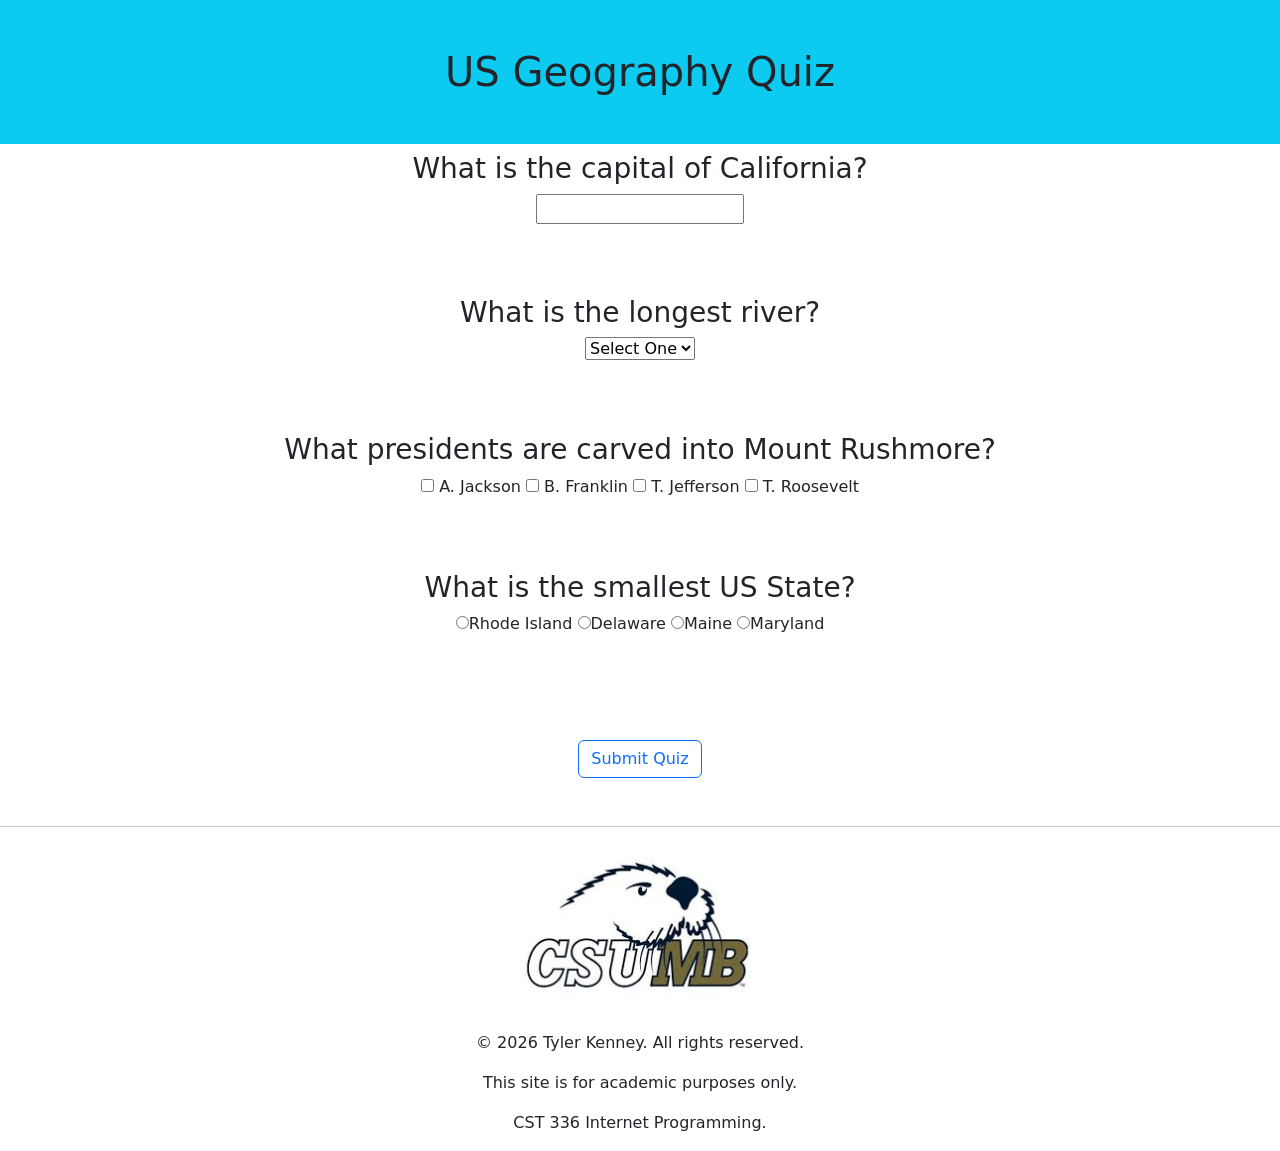
==== geo_quiz/index.html @ 129961e0 "finished tutorial" ====
<!DOCTYPE html>
<html lang="en">

<head>
    <meta charset="UTF-8">
    <meta name="viewport" content="width=device-width, initial-scale=1.0">
    <title>US Geography Quiz</title>
    <link rel="stylesheet" href="https://cdn.jsdelivr.net/npm/bootstrap@5.3.3/dist/css/bootstrap.min.css">
</head>

<body class="text-center">
    <h1 class="p-5 bg-info">US Geography Quiz</h1>
    <!-- <h1>US Geography Quiz</h1> -->

    <!-- <h3>What is the capital of California?</h3> -->
    <h3><span id="markImg1"></span>What is the capital of California?</h3>
    <input type="text" id="q1">
    <br><br>
    <div id="q1Feedback"></div>
    <br><br>

    <h3><span id="markImg2"></span>What is the longest river?</h3>
    <select id="q2">
        <option value="">Select One</option>
        <option value="ms">Mississippi</option>
        <option value="mo">Missouri</option>
        <option value="co">Colorado</option>
        <option value="de">Delaware</option>
    </select>
    <br><br>
    <div id="q2Feedback"></div>
    <br><br>

    <h3><span id="markImg3"></span>What presidents are carved into Mount Rushmore?</h3>
    <input type="checkbox" id="Jackson"> <label for="Jackson">A. Jackson</label>
    <input type="checkbox" id="Franklin"> <label for="Franklin">B. Franklin</label>
    <input type="checkbox" id="Jefferson"> <label for="Jefferson">T. Jefferson</label>
    <input type="checkbox" id="Roosevelt"> <label for="Roosevelt">T. Roosevelt</label>
    <br><br>
    <div id="q3Feedback"></div>
    <br><br>

    <h3><span id="markImg4"></span>What is the smallest US State?</h3>
    <div id="q4Choices"></div>
    <br><br>
    <div id="q4Feedback"></div>
    <br><br>


    <h3 id="validationFdbk" class="bg-danger text-white"></h3>
    <button class=" btn btn-outline-primary">Submit Quiz</button>
    <!-- <button>Submit Quiz</button> -->
    <!-- <h2 id="totalScore" class="text-info"></h2> -->
    <h2 id="totalScore"></h2>
    <h2 id="scoreFeedback"></h2>
    <h3 id="totalAttempts"></h3>
    <script src="js/script.js" defer></script>
    <br>

    <hr>
    <footer>
        <!--The footer will be added here -->
        <img src="img/csumb-logo.png" alt="CSUMB Logo">
        <div>
            <p>&copy; 2026 Tyler Kenney. All rights reserved.</p>
            <p>This site is for academic purposes only.</p>
            <p>CST 336 Internet Programming.</p>
            <!--Display CSUMB logo -->
            <!-- <p> Background Image <a href="https://share.google/xUMlwY7tOjyvR8HsI" target="_blank"> Source</a></p> -->
        </div>
    </footer>
</body>

</html>
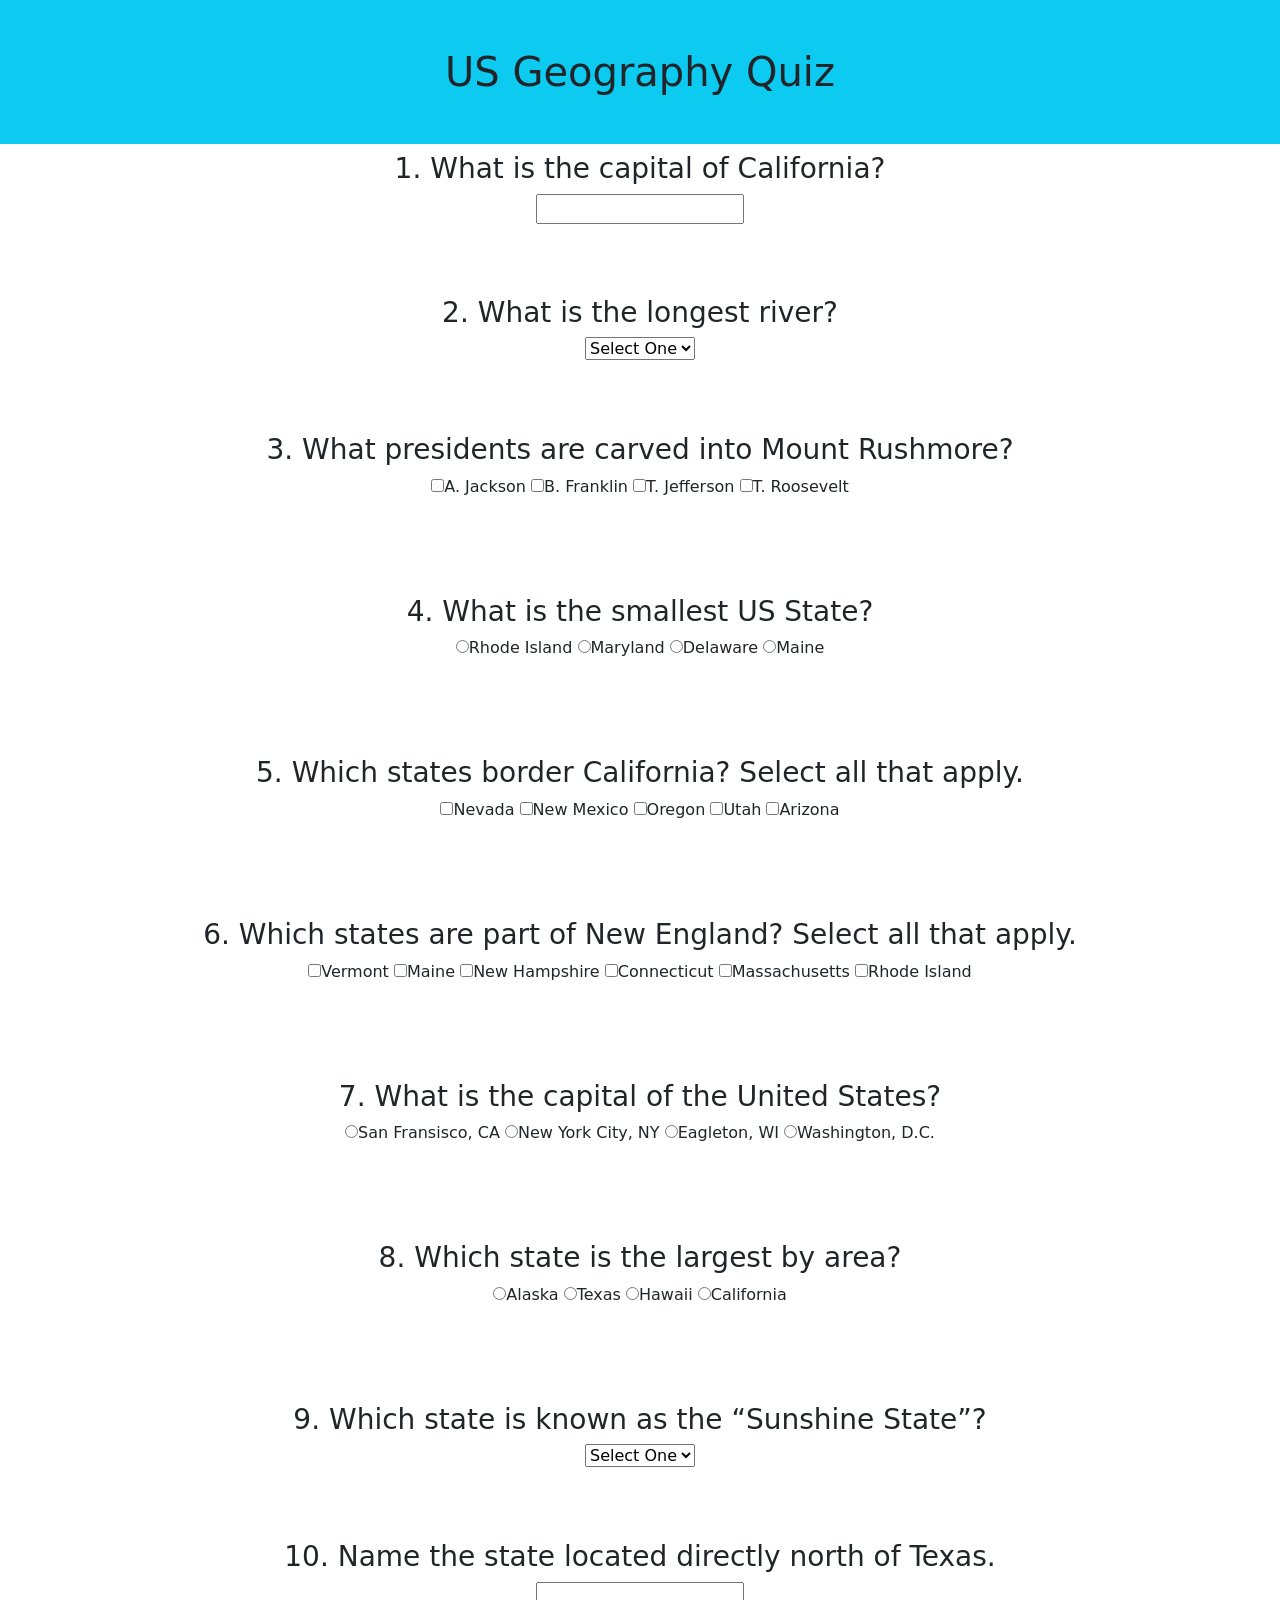
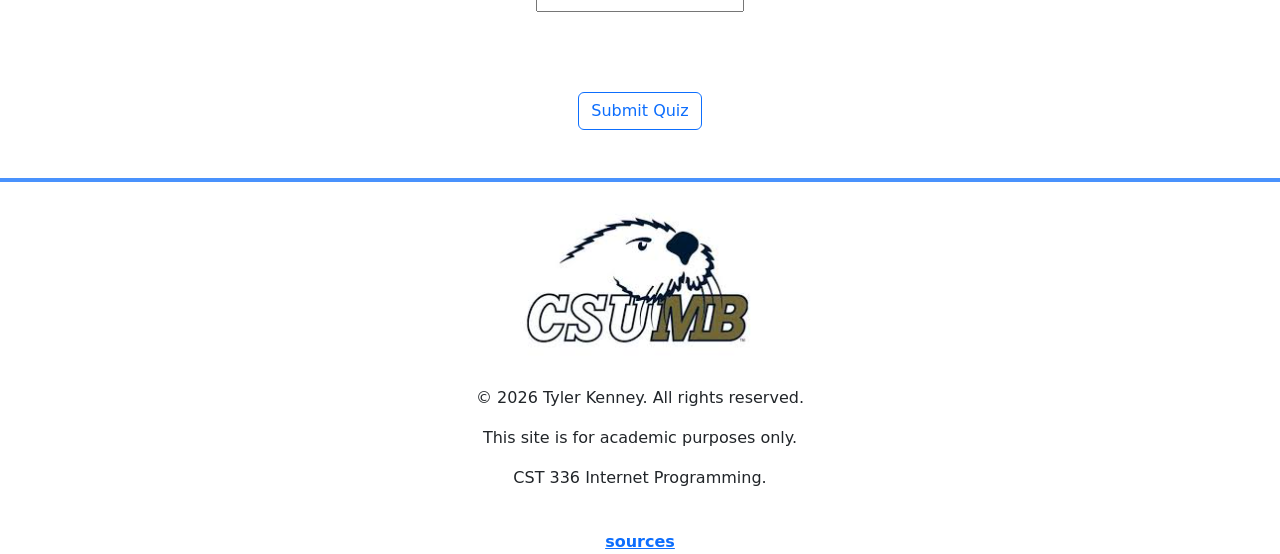
==== commit 3c44d9b0: "fullfilled rubric requirements" ====
--- a/geo_quiz/index.html
+++ b/geo_quiz/index.html
@@ -12,14 +12,16 @@
     <h1 class="p-5 bg-info">US Geography Quiz</h1>
     <!-- <h1>US Geography Quiz</h1> -->
 
+    <!--Question 1-->
     <!-- <h3>What is the capital of California?</h3> -->
-    <h3><span id="markImg1"></span>What is the capital of California?</h3>
+    <h3><span id="markImg1"></span>1. What is the capital of California?</h3>
     <input type="text" id="q1">
     <br><br>
     <div id="q1Feedback"></div>
     <br><br>
 
-    <h3><span id="markImg2"></span>What is the longest river?</h3>
+    <!--Question 2-->
+    <h3><span id="markImg2"></span>2. What is the longest river?</h3>
     <select id="q2">
         <option value="">Select One</option>
         <option value="ms">Mississippi</option>
@@ -31,22 +33,74 @@
     <div id="q2Feedback"></div>
     <br><br>
 
-    <h3><span id="markImg3"></span>What presidents are carved into Mount Rushmore?</h3>
-    <input type="checkbox" id="Jackson"> <label for="Jackson">A. Jackson</label>
+    <!--Question 3-->
+    <h3><span id="markImg3"></span>3. What presidents are carved into Mount Rushmore?</h3>
+    <div id="q3Choices"></div>
+    <!-- <input type="checkbox" id="Jackson"> <label for="Jackson">A. Jackson</label>
     <input type="checkbox" id="Franklin"> <label for="Franklin">B. Franklin</label>
     <input type="checkbox" id="Jefferson"> <label for="Jefferson">T. Jefferson</label>
-    <input type="checkbox" id="Roosevelt"> <label for="Roosevelt">T. Roosevelt</label>
+    <input type="checkbox" id="Roosevelt"> <label for="Roosevelt">T. Roosevelt</label> -->
     <br><br>
     <div id="q3Feedback"></div>
     <br><br>
 
-    <h3><span id="markImg4"></span>What is the smallest US State?</h3>
+    <!--Question 4-->
+    <h3><span id="markImg4"></span>4. What is the smallest US State?</h3>
     <div id="q4Choices"></div>
     <br><br>
     <div id="q4Feedback"></div>
     <br><br>
 
+    <!--Question 5-->
+    <h3><span id="markImg5"></span>5. Which states border California? Select all that apply.</h3>
+    <div id="q5Choices"></div>
+    <br><br>
+    <div id="q5Feedback"></div>
+    <br><br>
 
+    <!--Question 6-->
+    <h3><span id="markImg6"></span>6. Which states are part of New England? Select all that apply.</h3>
+    <div id="q6Choices"></div>
+    <br><br>
+    <div id="q6Feedback"></div>
+    <br><br>
+
+    <!--Question 7-->
+    <h3><span id="markImg7"></span>7. What is the capital of the United States?</h3>
+    <div id="q7Choices"></div>
+    <br><br>
+    <div id="q7Feedback"></div>
+    <br><br>
+
+    <!--Question 8-->
+    <h3><span id="markImg8"></span>8. Which state is the largest by area?</h3>
+    <div id="q8Choices"></div>
+    <br><br>
+    <div id="q8Feedback"></div>
+    <br><br>
+
+    <!--Question 9-->
+    <h3><span id="markImg9"></span>9. Which state is known as the “Sunshine State”?</h3>
+    <select id="q9">
+        <option value="">Select One</option>
+        <option value="ca">California</option>
+        <option value="tx">Texas</option>
+        <option value="nv">Nevada</option>
+        <option value="fl">Florida</option>
+        <option value="hi">Hawaii</option>
+    </select>
+    <br><br>
+    <div id="q9Feedback"></div>
+    <br><br>
+
+    <!--Question 10-->
+    <h3><span id="markImg10"></span>10. Name the state located directly north of Texas.</h3>
+    <input type="text" id="q10">
+    <br><br>
+    <div id="q10Feedback"></div>
+    <br><br>
+
+    <!--end of quiz. Time to submit-->
     <h3 id="validationFdbk" class="bg-danger text-white"></h3>
     <button class=" btn btn-outline-primary">Submit Quiz</button>
     <!-- <button>Submit Quiz</button> -->
@@ -57,7 +111,9 @@
     <script src="js/script.js" defer></script>
     <br>
 
-    <hr>
+
+
+    <hr class="border border-primary border-2 opacity-75">
     <footer>
         <!--The footer will be added here -->
         <img src="img/csumb-logo.png" alt="CSUMB Logo">
@@ -68,6 +124,8 @@
             <!--Display CSUMB logo -->
             <!-- <p> Background Image <a href="https://share.google/xUMlwY7tOjyvR8HsI" target="_blank"> Source</a></p> -->
         </div>
+        <br>
+        <span id='sources' class="link-dark fw-bold "><a href="sources.html" target="_blank">sources</a></span>
     </footer>
 </body>
 
